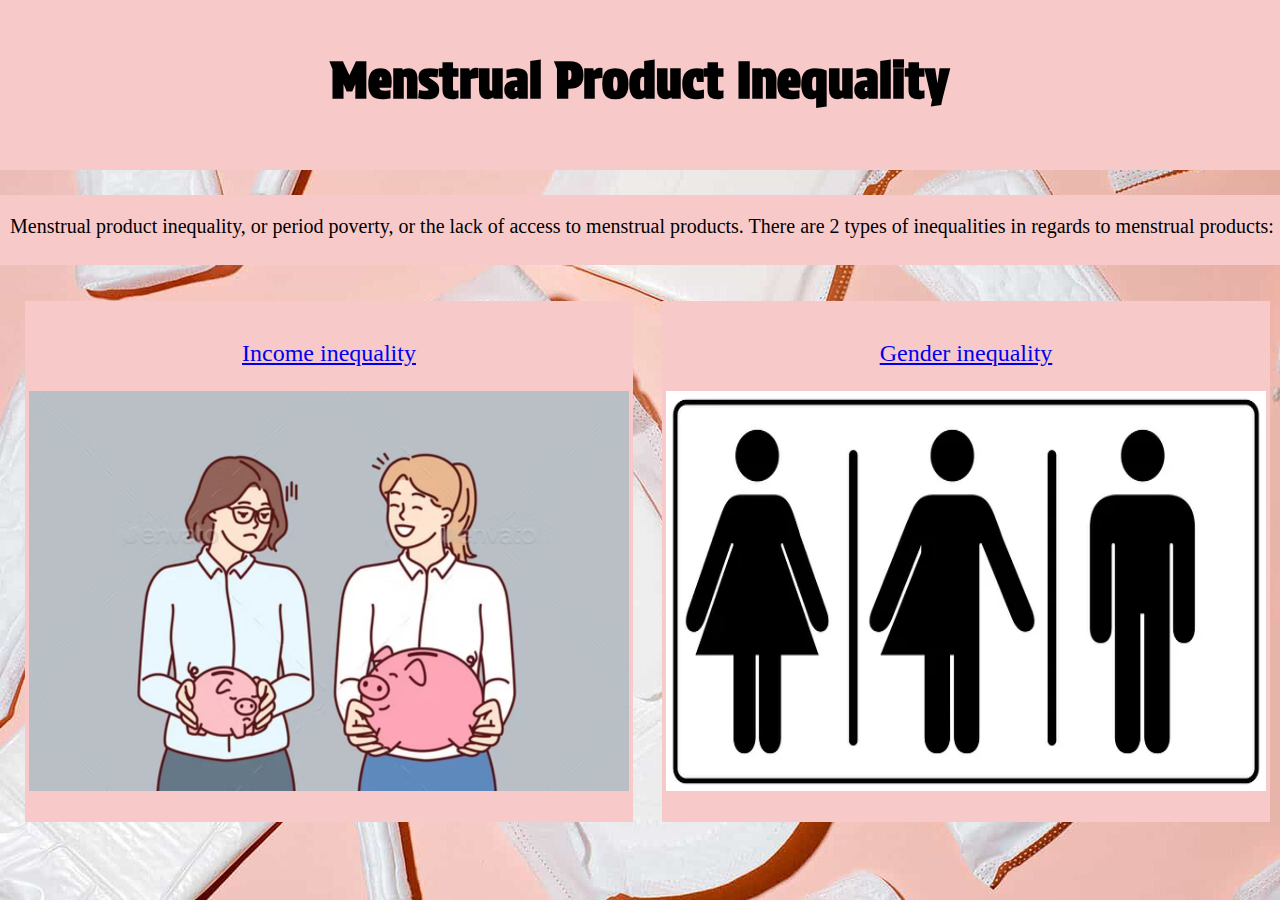
==== index.html @ ec360fc6 "This is my issue site." ====
<!DOCTYPE html>
<html>
<head>
	<meta charset="utf-8">
	<meta name="viewport" content="width=device-width, initial-scale=1">
	<link rel="stylesheet" type="text/css" href="style.css">
	<link rel="preconnect" href="https://fonts.googleapis.com">
	<link rel="preconnect" href="https://fonts.gstatic.com" crossorigin>
	<link href="https://fonts.googleapis.com/css2?family=Protest+Strike&display=swap" rel="stylesheet">

	<title>Menstrual Product Inequality</title>
</head>
<body>

	<h1 class="menstrualproducts">Menstrual Product Inequality</h1>


	<div class="description">Menstrual product inequality, or period poverty, or the lack of access to menstrual products. There are 2 types of inequalities in regards to menstrual products:</div>

	<br>
	<br>


	<div class=new>

	<div class="gender">
			<p><a href="income.html">Income inequality</a></p>
			<img src="incomeinequality.png" style="width: 600px; height: 400px; align-items: center;">
	</div>

	<div class="gender">
		<p><a href="gender.html">Gender inequality</a></p>
		<img src="genderinequality.png" style="width: 600px; height: 400px; align-items: center;">
	</div>

	</div>

</body>
</html>
---- style.css ----
.menstrualproducts {
	background: #f7cac9;
	width: 100%;
	height: 100px;
	text-align: center;
	padding-top: 50px;
	margin-top: 0px;
	padding-bottom: 20px;
	margin-bottom: 25px;
	font-size: 50px;
	font-family: 'Protest Strike', sans-serif;
}

body {
	margin: 0px;
	background: url('menstrualproducts.jpg');
}

.description {
	font-size: 20px;
	min-height: 25px;
	background: #f7cac9;
	padding-top: 20px;
	padding-left: 10px;
	position: relative;
	padding-bottom: 25px;
	}
.gender {
	display: inline-block;
	background: #f7cac9;
	width: 47.5%;
	text-align: center;
	font-size: 24px;
	box-sizing: border-box;
	padding-top: 15px;
	padding-bottom: 25px;
	margin-left: 25px;
	}

.new {
	width: 100%;
	align-items: center;
}
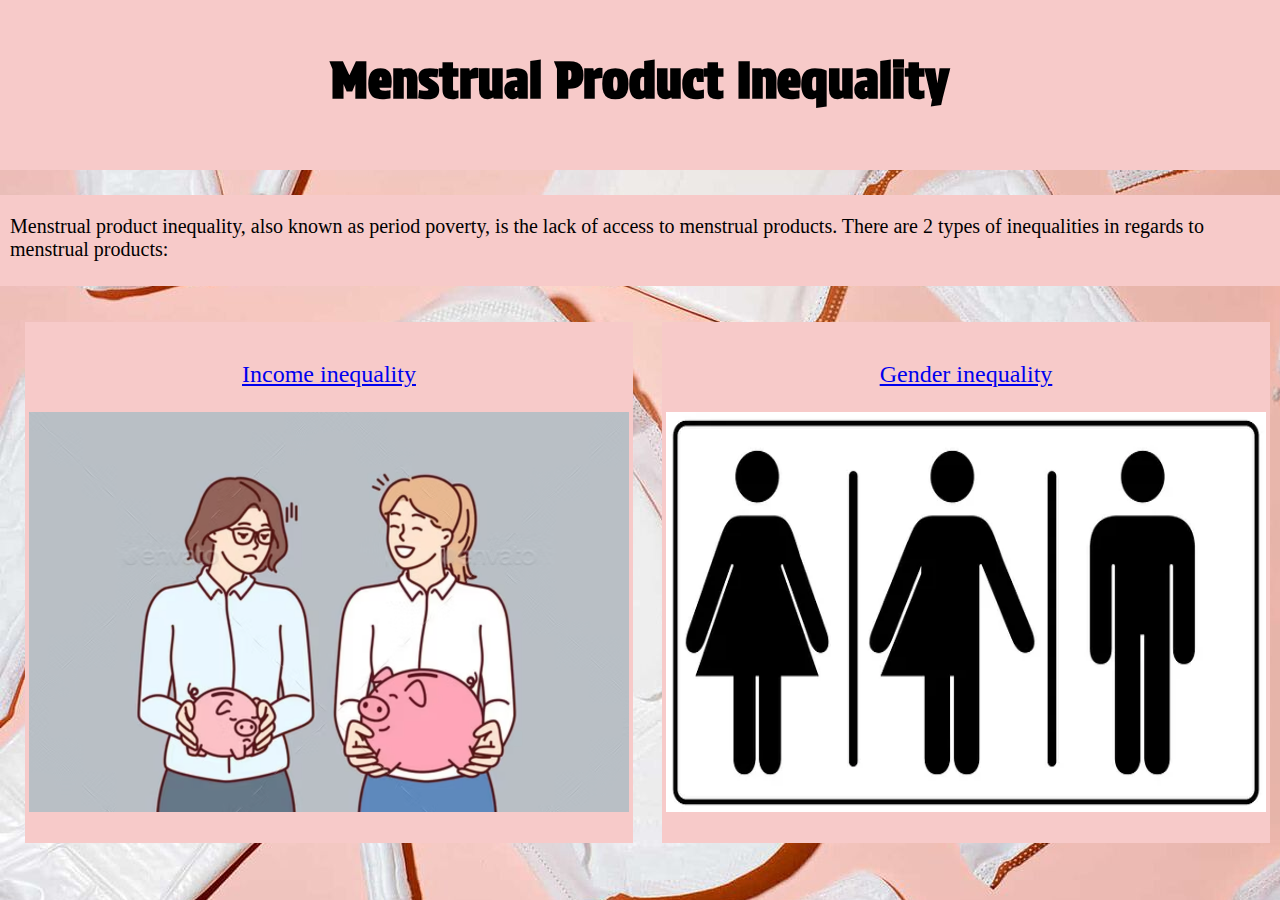
==== commit 92b74bf6: "This is my issue site." ====
--- a/index.html
+++ b/index.html
@@ -15,7 +15,7 @@
 	<h1 class="menstrualproducts">Menstrual Product Inequality</h1>
 
 
-	<div class="description">Menstrual product inequality, or period poverty, or the lack of access to menstrual products. There are 2 types of inequalities in regards to menstrual products:</div>
+	<div class="description">Menstrual product inequality, also known as period poverty, is the lack of access to menstrual products. There are 2 types of inequalities in regards to menstrual products:</div>
 
 	<br>
 	<br>
